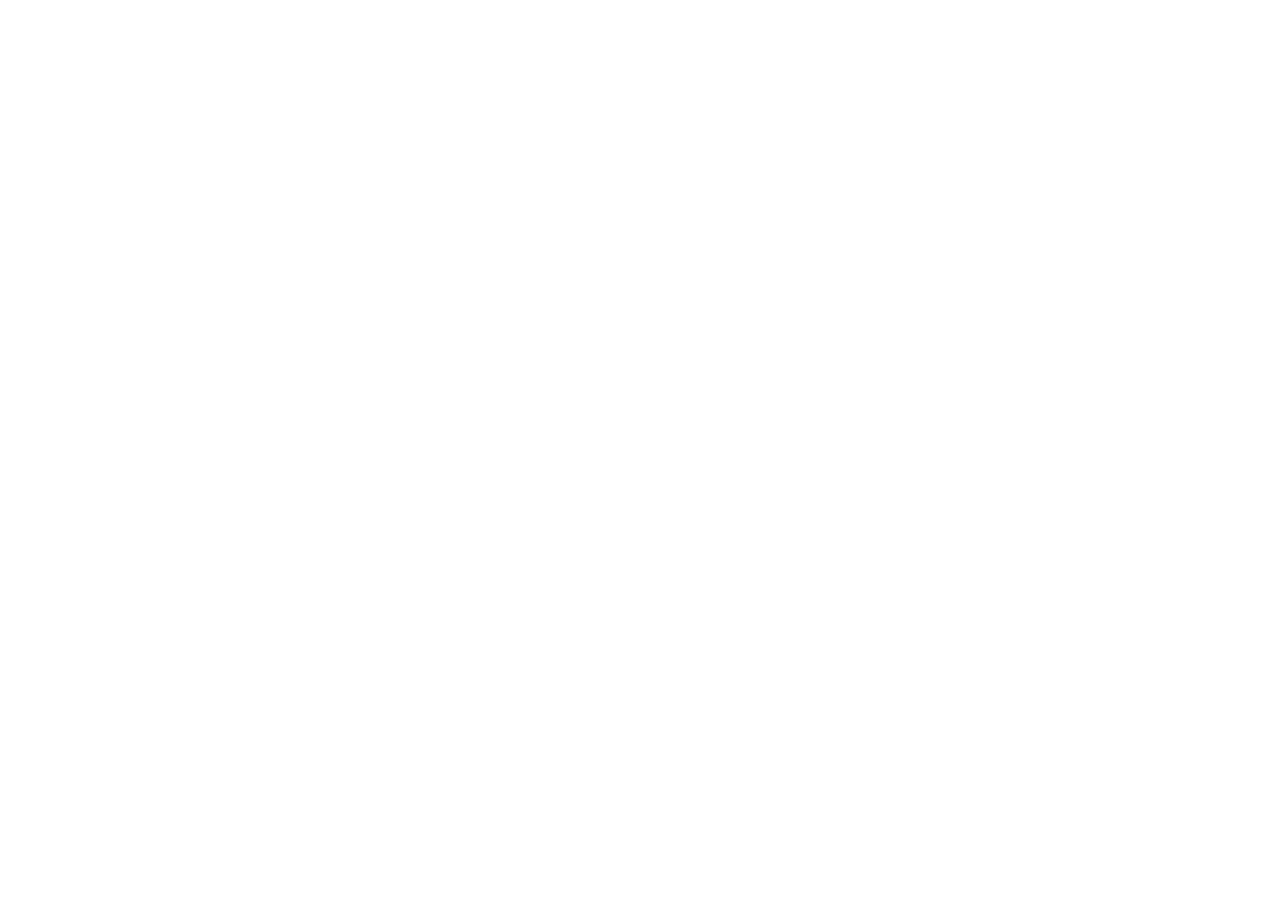
==== index.html @ df938aff "pagina princip criada" ====
<!DOCTYPE html>
<html lang="pt-br">
<head>
    <meta charset="UTF-8">
    <meta name="viewport" content="width=device-width, initial-scale=1.0">
    <link rel="shortcut icon" href="favicon.ico" type="image/x-icon">
    <title>Projeto Redes Sociais</title>
</head>
<body>
    
</body>
</html>
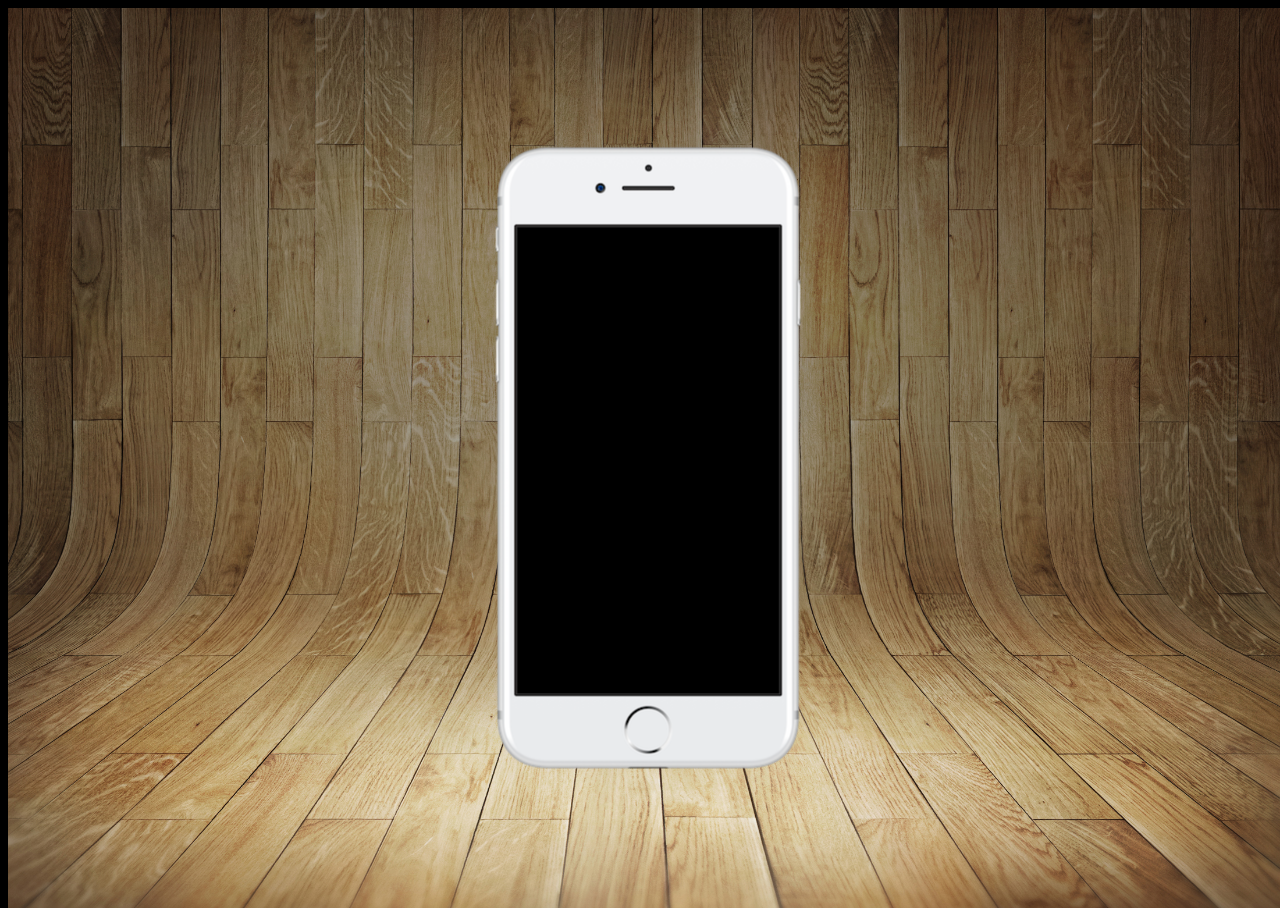
==== commit 4c7c5425: "segunda parte feita" ====
--- a/index.html
+++ b/index.html
@@ -1,12 +1,24 @@
 <!DOCTYPE html>
 <html lang="pt-br">
+
 <head>
     <meta charset="UTF-8">
     <meta name="viewport" content="width=device-width, initial-scale=1.0">
     <link rel="shortcut icon" href="favicon.ico" type="image/x-icon">
+    <link rel="stylesheet" href="estilos/style.css">
     <title>Projeto Redes Sociais</title>
 </head>
+
 <body>
-    
+    <main>
+        <section id="telefone">
+
+        </section>
+        <section redes-sociais>
+
+        </section>
+    </main>
+
 </body>
+
 </html>--- a/estilos/style.css
+++ b/estilos/style.css
@@ -0,0 +1,31 @@
+@charset "UTF-8"
+
+*{
+    margin: 0px;
+    padding: 0px;
+    font-family: Arial, Helvetica, sans-serif;
+}
+html,body{
+    height: 100vh;
+    width: 100vw;
+    background-color: black;
+}
+body{
+    background: url(../imagens/fundo-madeira.jpg) no-repeat top center;
+    background-size: cover;
+    background-attachment: fixed;
+}
+main{
+    position: relative;
+    height: 100vh;
+}
+section#telefone{
+    position: absolute;
+    top: 50%;
+    left: 50%;
+    transform: translate(-50%, -50%);
+
+    height: 627px;
+    width: 311px;
+    background: url(../imagens/frame-iphone.png) no-repeat;
+}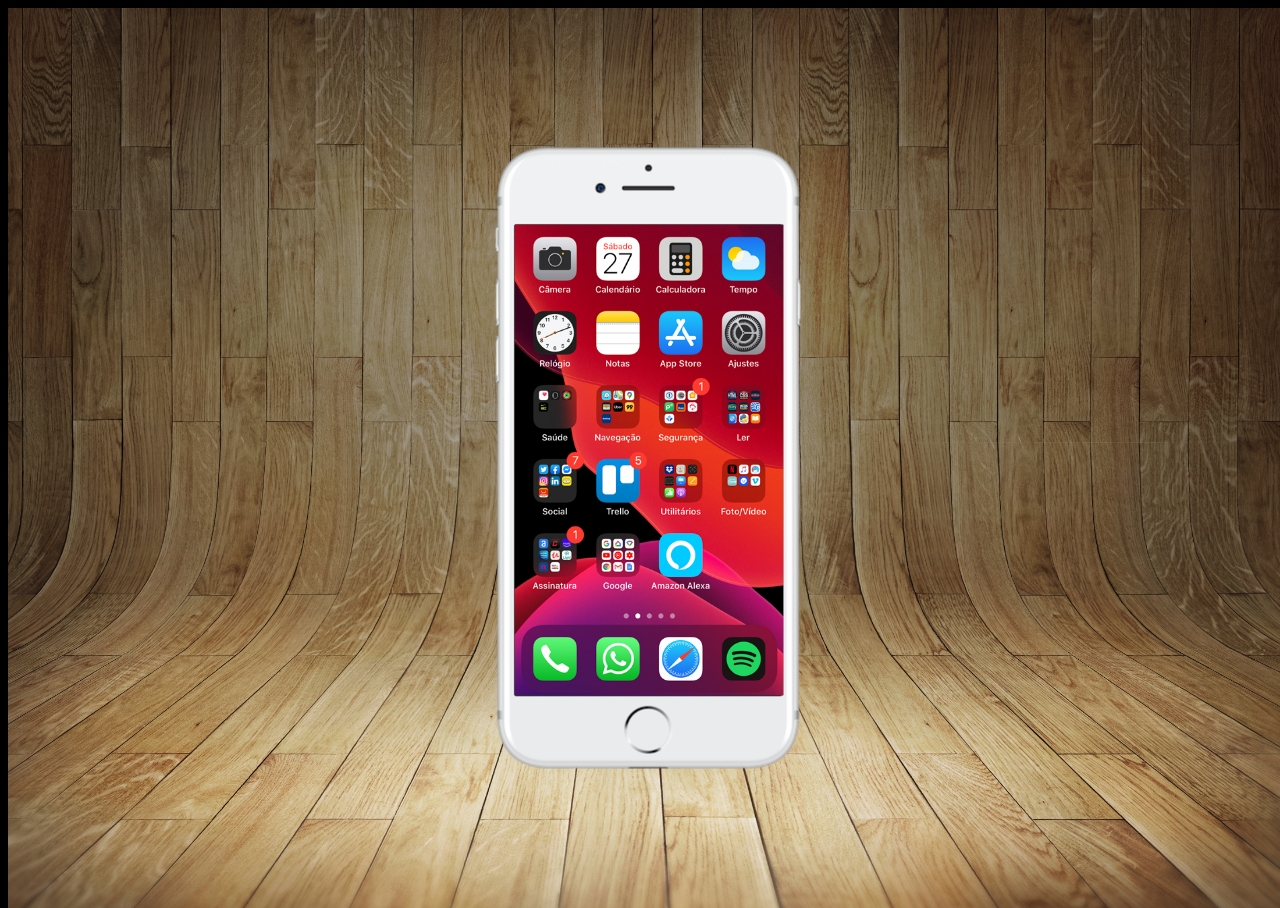
==== commit d1dd9a12: "tela home" ====
--- a/index.html
+++ b/index.html
@@ -12,7 +12,7 @@
 <body>
     <main>
         <section id="telefone">
-
+            <iframe src="home.html" name="tela" id="tela" frameborder="0"></iframe>
         </section>
         <section redes-sociais>
 
--- a/estilos/style.css
+++ b/estilos/style.css
@@ -28,4 +28,11 @@
     height: 627px;
     width: 311px;
     background: url(../imagens/frame-iphone.png) no-repeat;
+}
+iframe#tela{
+    position: relative;
+    top: 80px;
+    left: 22px;
+    width: 269px;
+    height: 471px;
 }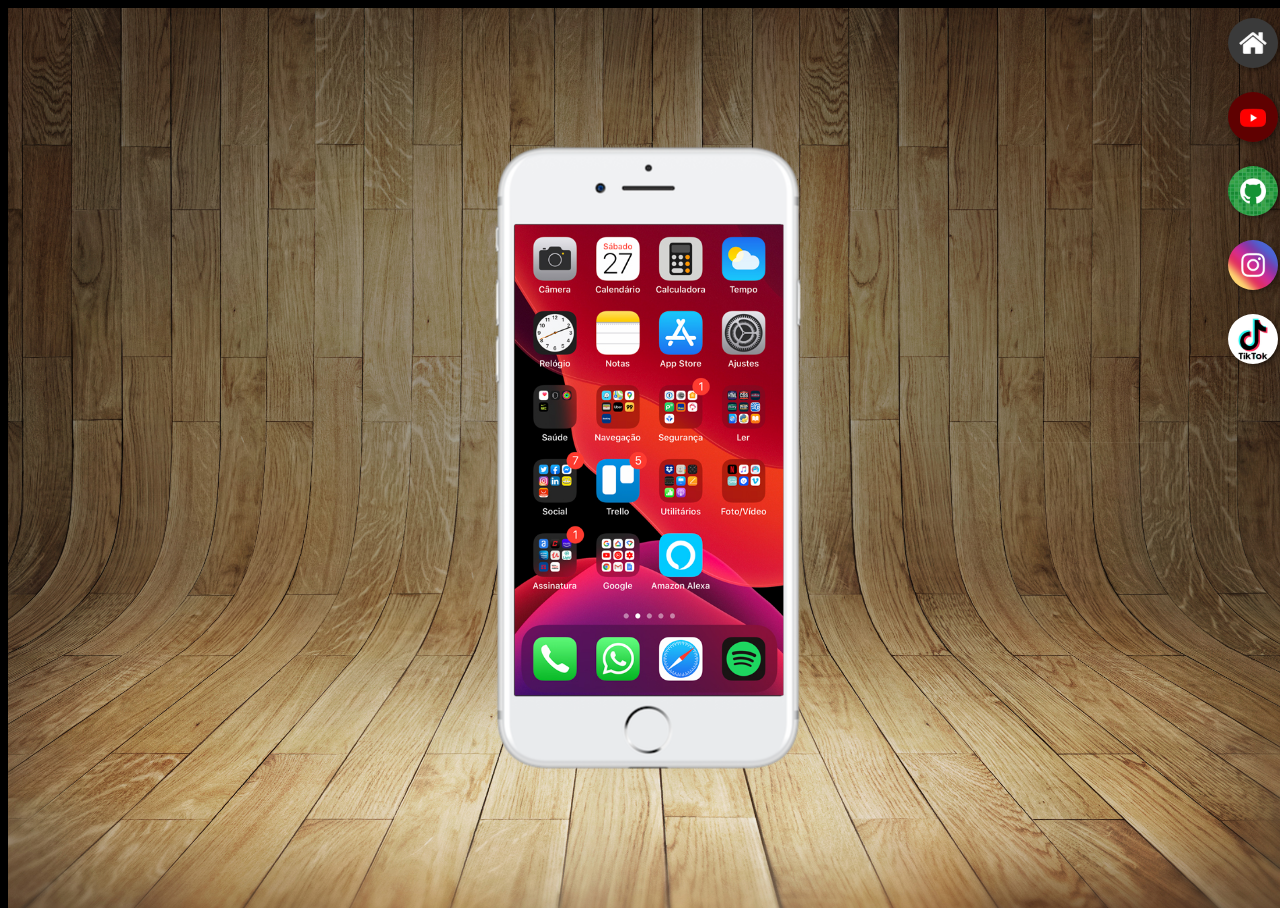
==== commit c2c10349: "botões laterais" ====
--- a/index.html
+++ b/index.html
@@ -12,9 +12,16 @@
 <body>
     <main>
         <section id="telefone">
-            <iframe src="home.html" name="tela" id="tela" frameborder="0"></iframe>
+            <iframe src="home.html" name="tela" id="tela" frameborder="0">
+                <p>Seu navegador não é compatível com isto</p>
+            </iframe>
         </section>
-        <section redes-sociais>
+        <section id="redes-sociais">
+            <a href="#" target="tela"><img src="imagens/logo-home.jpg" alt=""></a> <br>
+            <a href="#" target="tela"><img src="imagens/logo-youtube.jpg" alt=""></a> <br>
+            <a href="#" target="tela"><img src="imagens/logo-github.jpg" alt=""></a> <br>
+            <a href="#" target="tela"><img src="imagens/logo-instagram.jpg" alt=""></a> <br>
+            <a href="#" target="tela"><img src="imagens/logo-tiktok.jpg" alt=""></a>
 
         </section>
     </main>
--- a/estilos/style.css
+++ b/estilos/style.css
@@ -35,4 +35,20 @@
     left: 22px;
     width: 269px;
     height: 471px;
+}
+section#redes-sociais{
+    text-align: right;
+}
+section#redes-sociais img{
+    width: 50px;
+    margin: 10px;
+    border-radius: 50%;
+    box-shadow: 2px 2px 5px rgba(0, 0, 0, 0.404);
+    box-sizing: border-box;
+}
+section#redes-sociais img:hover{
+    border: 2px solid rgba(255, 255, 255, 0.651);
+    transform: translate(-3px, -3px);
+    box-shadow: 5px 5px 10px rgba(0, 0, 0, 0.603);
+    transition: transform 0.5s , border 1s; 
 }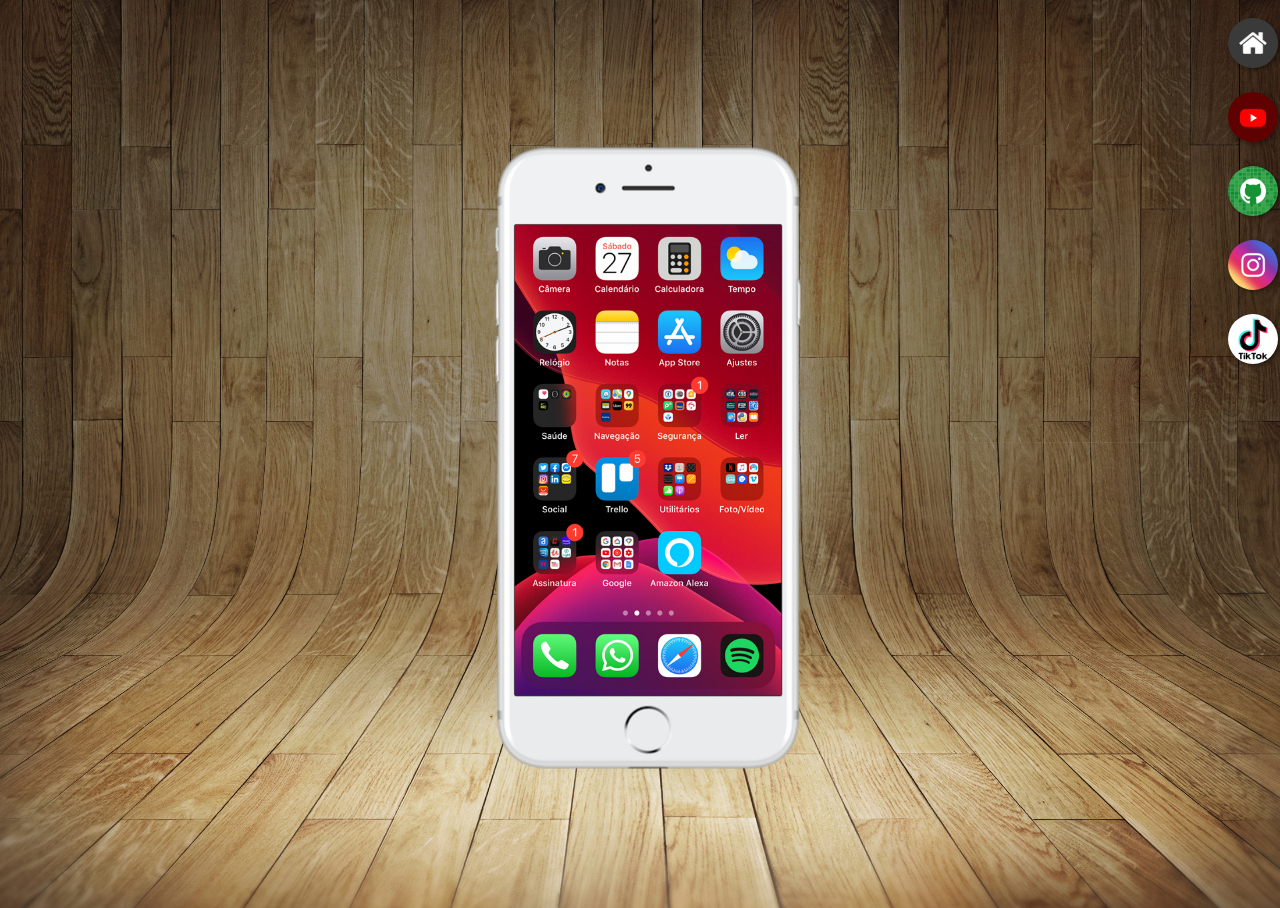
==== commit dc9c523e: "atualizado" ====
--- a/index.html
+++ b/index.html
@@ -17,11 +17,11 @@
             </iframe>
         </section>
         <section id="redes-sociais">
-            <a href="#" target="tela"><img src="imagens/logo-home.jpg" alt=""></a> <br>
-            <a href="#" target="tela"><img src="imagens/logo-youtube.jpg" alt=""></a> <br>
-            <a href="#" target="tela"><img src="imagens/logo-github.jpg" alt=""></a> <br>
-            <a href="#" target="tela"><img src="imagens/logo-instagram.jpg" alt=""></a> <br>
-            <a href="#" target="tela"><img src="imagens/logo-tiktok.jpg" alt=""></a>
+            <a href="home.html" target="tela"><img src="imagens/logo-home.jpg" alt=""></a> <br>
+            <a href="youtube.html" target="tela"><img src="imagens/logo-youtube.jpg" alt=""></a> <br>
+            <a href="github.html" target="tela"><img src="imagens/logo-github.jpg" alt=""></a> <br>
+            <a href="instagram.html" target="tela"><img src="imagens/logo-instagram.jpg" alt=""></a> <br>
+            <a href="tiktok.html" target="tela"><img src="imagens/logo-tiktok.jpg" alt=""></a>
 
         </section>
     </main>
--- a/estilos/style.css
+++ b/estilos/style.css
@@ -4,11 +4,16 @@
     margin: 0px;
     padding: 0px;
     font-family: Arial, Helvetica, sans-serif;
+    
+}
+::-webkit-scrollbar{
+    width: 0px;
+    height: 0px;
 }
 html,body{
     height: 100vh;
     width: 100vw;
-    background-color: black;
+    
 }
 body{
     background: url(../imagens/fundo-madeira.jpg) no-repeat top center;
@@ -33,7 +38,7 @@
     position: relative;
     top: 80px;
     left: 22px;
-    width: 269px;
+    width: 267px;
     height: 471px;
 }
 section#redes-sociais{
